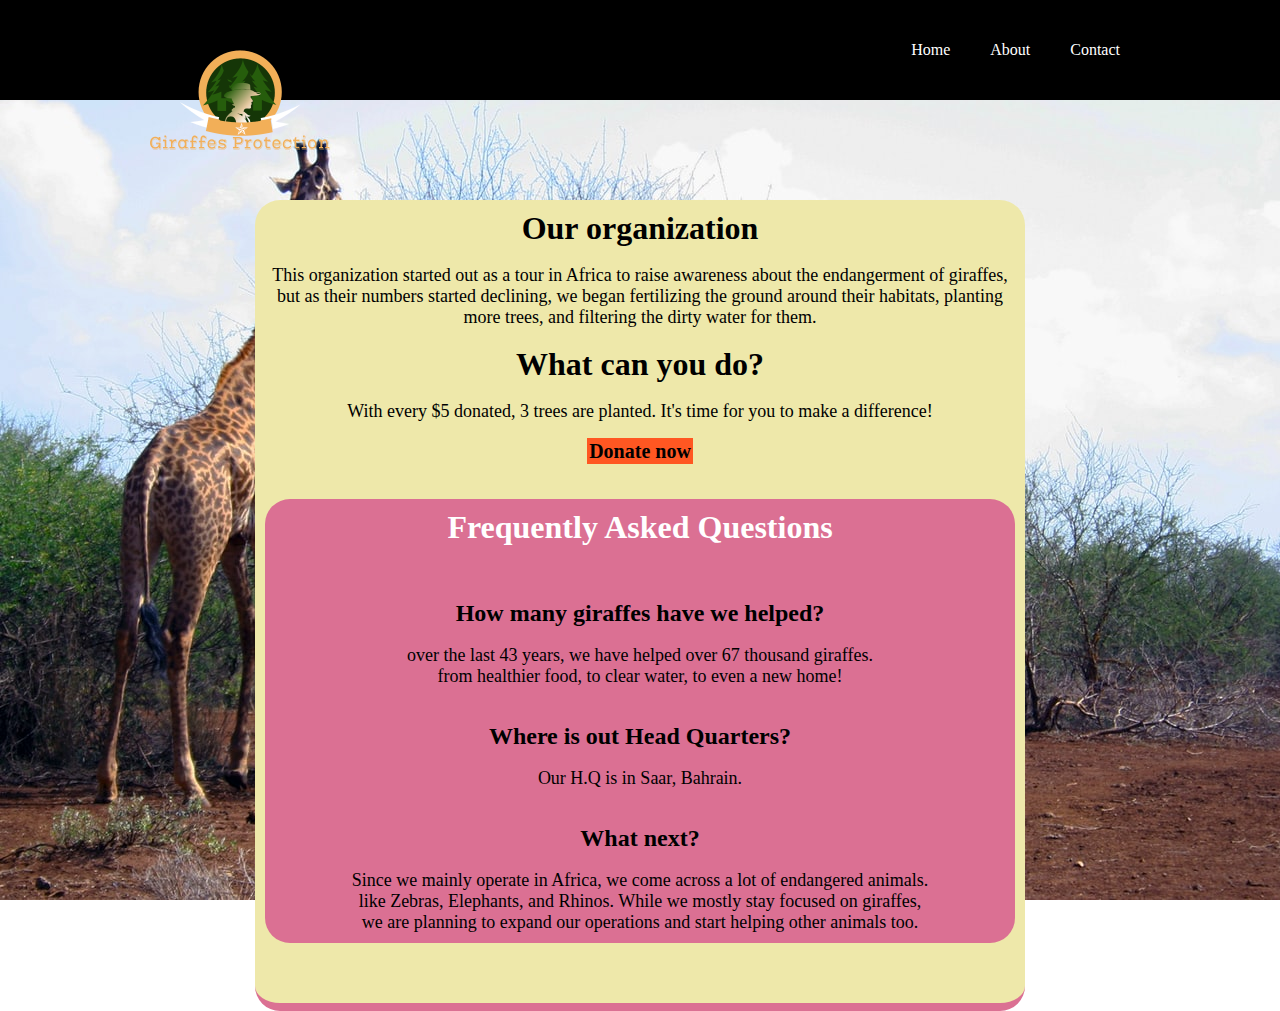
==== about.html @ d104f868 "Add files via upload" ====
<html>
<header>
    <title>about</title>
    <link rel="stylesheet" type="text/css" href="./style.css" />
</header>

<body style="text-align: center;">
    <div class="header">
        <div class="middle">
            <div class="logo">
                <img src="./logo.png">
            </div>
            <ul class="navigation">
                <a href="index.html">
                    <li>Home</li>
                </a>
                <a href="about.html"><li>About</li> </a>
                
                <a href="contact us.html">
                    <li>Contact</li>
                </a>

            </ul>

        </div>


    <!-------->


    <div class="page">
        <div>
            <h1>Our organization</h1>
            <br>
            <p>This organization started out as a tour in Africa to raise awareness about the endangerment of giraffes,
                but as their numbers started declining, we began
                fertilizing the ground around their habitats, planting more trees, and filtering the dirty water for
                them.
            </p>
            <br>
            <h1>What can you do?</h1>
            <br>
            <p>With every $5 donated, 3 trees are planted. It's time for you to make a difference! </p>
            <br>
            <a href="donation.html"> Donate now </a>
        </div>
         <br>
         <br>
        <div>
            <h1>Frequently Asked Questions</h1>
            <br>
            <br>
            <br>
            <h2>How many giraffes have we helped?</h2>
            <br>
            <p>over the last 43 years, we have helped over 67 thousand giraffes. <br>
                from healthier food, to clear water, to even a new home!
            </p>
            <br>
            <br>
            <h2>Where is out Head Quarters?</h2>
            <br>
            <p>Our H.Q is in Saar, Bahrain.</p>
             <br>
             <br>
             <h2>What next?</h2>
             <br>
             <p>Since we mainly operate in Africa, we come across a lot of endangered animals. <br>
                like Zebras, Elephants, and Rhinos. While we mostly stay focused on giraffes, <br>
                we are planning to expand our operations and start helping other animals too.
             </p>

        </div>

    </div>

   
</body>

</html>
---- style.css ----
* {
  margin: 0;
  padding: 0;
  list-style: none;
  text-decoration: none;
}

.header {
  width: 100%;
  height: 100px;
  display: block;
  background-color: black;

}

.middle {
  width: 1000px;
  height: 100%;
  display: block;
  margin: 0 auto;

}

.logo {
  height: 100%;
  display: table;
  float: left;
}

.logo img {

  height: 100%;
  display: table-cell;
  vertical-align: middle;

}

.logo img:hover {
  height: 120px;
  width: 120px;

}

.navigation {
  float: right;
  height: 100%;
}

.navigation a {
  height: 100%;
  display: table;
  float: left;
  padding: 0px 20px;
}

.navigation a li {
  display: table-cell;
  vertical-align: middle;
  height: 100%;
  color: white;
  font-size: 16px;
}

.navigation a:hover {
  background-color: red;
}

body {
  background-image: url(./background.jpg);
  background-size: cover;
  background-repeat: no-repeat;

}

.layout {
  position: relative;
  width: 1200px;
  height: 300px;
  margin: 240px auto;

}

.layout .box {
  position: relative;
  width: calc(400px - 30px);
  height: calc(300px - 30px);
  background: #000;
  float: left;
  margin: 15px;
  box-sizing: border-box;
  overflow: hidden;
  border-radius: 10px;
}

.layout .box .icon {
  position: absolute;
  top: 0;
  left: 0;
  width: 100%;
  height: 100%;
  background: red;
  transition: 0.5s;
  z-index: 1;
}

.layout .box:hover .icon {
  top: 20px;
  left: calc(50% - 40px);
  width: 80px;
  height: 80px;
  border-radius: 50%;
}

.layout .box .icon .fa {
  position: absolute;
  top: 50%;
  left: 50%;
  transform: translate(-50%, -50%);
  font-size: 80px;
  transition: 0.5s;
  color: #fff;
}

.layout .box:hover .icon .fa {
  font-size: 20px;
}

.layout .box .content {
  position: absolute;
  top: 100%;
  height: calc (100% - 100px);
  text-align: center;
  padding: 20px;
  box-sizing: border-box;
  transition: 0.5s;
}

.layout .box:hover .content {
  top: 100px;
}
.box a{
  color:blue;
}
.box a:hover{
  text-decoration: underline;
}
#box2 {
  background: green;
}

#box3 {
  background: blue;
}

.content h3 {
  color: white;
}

.content p {
  color: white;
}

.footer { 
  width: 100%;
  display: block;
  overflow: hidden;
  padding: 70px 0;
  box-sizing: border-box;
  background-color: black;
  
}

.middle_footer {
  display: block;
  margin: 0 auto;
  width: 1100px;
 
}

.middle_footer .logo_container {

  width: 35%;
  float: left;
  height: 100%;
  display: block;
}

.middle_footer .logo_container img {
  width: 200px;

  height: auto;

}

.middle_footer .footer_texts {
  width: calc(21.6666666667% - 20px);
  margin-right: 10px;
 
  float: left;
  height: 100%;

}

.middle_footer .footer_texts:last-child {
  margin-right: 0;
  
}

.middle_footer .footer_texts h1 {
  font-family: "arial";
  font-size: 18px;
  color: white;
  display: block;
  width: 100px;
  margin-bottom: 20px;
  
  text-align: center;
}

.middle_footer .footer_texts a {
  font-family: "arial";
  font-size: 14px;
  color: white;
  display: block;
  width: 100px;
  font-weight: 200;
  padding-bottom: 5px;
  text-align: center;
}

.middle_footer .footer_texts p {
  font-family: "arial";
  font-size: 14px;
  color: white;
  display: block;
  width: 100px;
  font-weight: 200;
  padding-bottom: 5px;
  text-align: center;
}

.middle_footer .footer_texts li {
  display: inline-block;
  padding: 0 5px;
  font-size: 50px;
}

.footer_texts a:hover {
text-decoration: underline;
}

.goals {
  text-align: center;
  margin: 100px auto;
  position: relative;
  color: black;
  background-color:palegoldenrod;
  padding: 20px;
  height: auto;
  width: 450px;
  border-bottom: 8px solid khaki;
  border-radius: 25px;
}

.goals h2 {
  font-size: 23px;
  font-family: 'Franklin Gothic Medium', 'Arial Narrow', Arial, sans-serif;
  text-align: center;
}

.goals p {
  font-size: 17px;
  font-family: calibri;
  text-align: center;
}

.contact {
  text-align: center;
  margin: 100px auto;
  position: relative;
  color: black;
  background-color: #fff;
  padding: 20px;
  height: 50px;
  width: 300px;
  border-bottom: 8px solid #eee;
  border-radius: 25px;
}

.contact h1 {
  font-size: 32px;
  line-height: 10px;
  font-family: Arial, Helvetica, sans-serif;
}

.contact p {
  font-size: 22px;
  font-family: Arial, Helvetica, sans-serif;
}

form {

  margin-top: 50px;
 

}

.contact-form {
  align-content: center;
  align-items: center;
}

.form-control {
  text-align: center;
  width: 600px;
  border: none;
  outline: none;
  border-bottom: 1px solid grey;
  color: black;
  font-size: 18px;
  margin-bottom: 16px;
  
}

input {
  height: 45px;
}

form .submit {
  background: orange; 
  border-color: transparent;
  color: black;
  font-size: 20px;
  font-weight: bold;
  letter-spacing: 2px;
  height: 50px;
  margin-top: 20px;
  
}

form .submit:hover {
  background-color: red;
  cursor: pointer;
}

.page {
  font-family: Georgia, 'Times New Roman', Times, serif;
  margin: 100px auto;
  position: relative;
  height:auto;
  padding:10px 10px 60px 10px;
  width:750px;
  background-color:palegoldenrod;
  border-bottom: 8px solid palevioletred;
  border-radius: 25px;

}

.page p{
font-size: 18px;
font-weight: 200;
}

.page div:last-child {
  background-color: palevioletred;
  padding: 10px;
  border-radius:25px;
  width: cover;
}
.page div:last-child h1{
  color: white;
 
}
.page a{
  background: #ff5722;
  border-color: transparent;
  color: black;
  font-size: 20px;
  font-weight: bold;
  height: 50px;
  margin-top: 20px;
  padding: 2px;
}
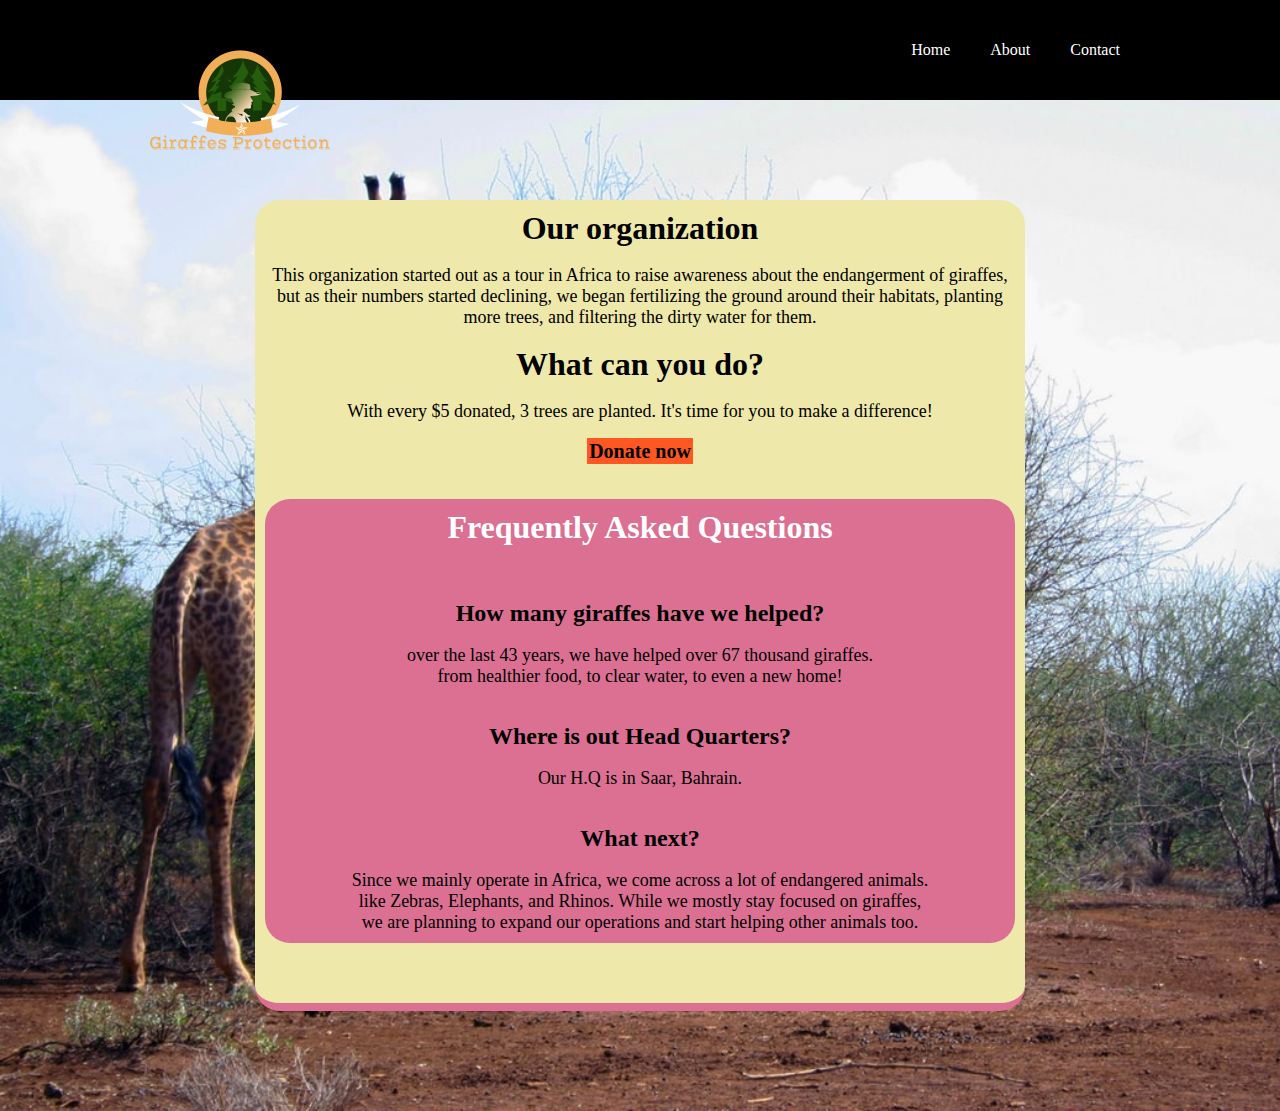
==== commit 3ea35d36: "Update about.html" ====
--- a/about.html
+++ b/about.html
@@ -3,8 +3,7 @@
     <title>about</title>
     <link rel="stylesheet" type="text/css" href="./style.css" />
 </header>
-
-<body style="text-align: center;">
+<header>
     <div class="header">
         <div class="middle">
             <div class="logo">
@@ -23,11 +22,9 @@
             </ul>
 
         </div>
-
-
-    <!-------->
-
-
+    </div>
+<body style="text-align: center;">
+   
     <div class="page">
         <div>
             <h1>Our organization</h1>
@@ -77,4 +74,4 @@
    
 </body>
 
-</html>+</html>
--- a/style.css
+++ b/style.css
@@ -69,7 +69,8 @@
   background-image: url(./background.jpg);
   background-size: cover;
   background-repeat: no-repeat;
-
+  width: 100%;
+  overflow-x: hidden;
 }
 
 .layout {
@@ -82,8 +83,8 @@
 
 .layout .box {
   position: relative;
-  width: calc(400px - 30px);
-  height: calc(300px - 30px);
+  width: 370px;
+  height: 270px;
   background: #000;
   float: left;
   margin: 15px;
@@ -128,7 +129,7 @@
 .layout .box .content {
   position: absolute;
   top: 100%;
-  height: calc (100% - 100px);
+  height: 100%;
   text-align: center;
   padding: 20px;
   box-sizing: border-box;
@@ -365,7 +366,7 @@
   background-color: palevioletred;
   padding: 10px;
   border-radius:25px;
-  width: cover;
+ 
 }
 .page div:last-child h1{
   color: white;
